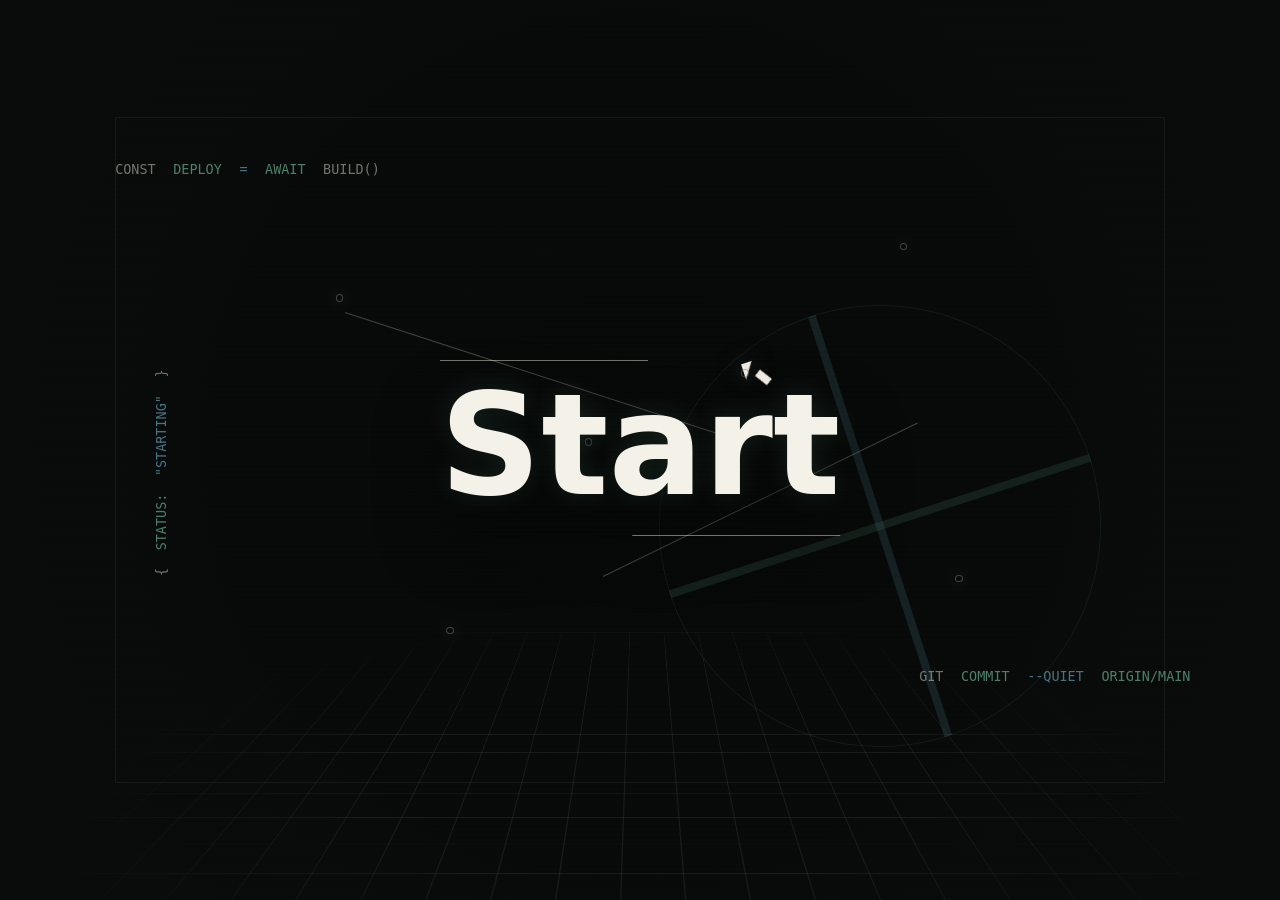
==== index.html @ 8f4aa336 "removed portfolio" ====
<!doctype html>
<html lang="en">
<head>
  <meta charset="utf-8">
  <meta name="viewport" content="width=device-width, initial-scale=1">
  <meta name="theme-color" content="#070908">
  <meta name="description" content="A minimal landing page.">
  <title>Start</title>
  <link rel="stylesheet" href="styles.css">
  <script src="script.js" defer></script>
</head>
<body>
  <div class="development-background" aria-hidden="true">
    <div class="code-lane code-lane--one">
      <span>const</span><span>deploy</span><span>=</span><span>await</span><span>build()</span>
    </div>
    <div class="code-lane code-lane--two">
      <span>git</span><span>commit</span><span>--quiet</span><span>origin/main</span>
    </div>
    <div class="code-lane code-lane--three">
      <span>{</span><span>status:</span><span>"starting"</span><span>}</span>
    </div>
    <div class="node-map">
      <i></i><i></i><i></i><i></i><i></i><i></i>
    </div>
  </div>

  <main class="landing" aria-label="Landing page">
    <a class="start-link" href="under-construction.html">Start</a>
  </main>

  <div class="inverse-cursor" aria-hidden="true"></div>
</body>
</html>
---- styles.css ----
:root {
  color-scheme: dark;
  --bg: #070908;
  --ink: #f4f1e8;
  --muted: rgba(244, 241, 232, 0.46);
  --line: rgba(244, 241, 232, 0.1);
  --line-bright: rgba(244, 241, 232, 0.24);
  --green: #97ffd0;
  --blue: #83ddff;
  --amber: #ffcf8b;
  --cursor-x: 120px;
  --cursor-y: -76px;
}

* {
  box-sizing: border-box;
}

html {
  min-height: 100%;
  background: var(--bg);
}

body {
  min-height: 100vh;
  margin: 0;
  overflow: hidden;
  color: var(--ink);
  background: var(--bg);
  font-family:
    Inter,
    ui-sans-serif,
    system-ui,
    -apple-system,
    BlinkMacSystemFont,
    "Segoe UI",
    sans-serif;
  letter-spacing: 0;
  text-rendering: optimizeLegibility;
  -webkit-font-smoothing: antialiased;
}

body::before,
body::after {
  position: fixed;
  inset: 0;
  content: "";
  pointer-events: none;
}

body::before {
  background:
    linear-gradient(var(--line) 1px, transparent 1px),
    linear-gradient(90deg, var(--line) 1px, transparent 1px);
  background-size: 52px 52px;
  mask-image: radial-gradient(circle at center, black 0 38%, transparent 72%);
  transform: perspective(900px) rotateX(58deg) translateY(18vh) scale(1.25);
  transform-origin: center bottom;
  opacity: 0.72;
}

body::after {
  background:
    radial-gradient(circle at 50% 50%, transparent 0 20%, rgba(7, 9, 8, 0.22) 48%, rgba(7, 9, 8, 0.88) 82%),
    repeating-linear-gradient(0deg, rgba(255, 255, 255, 0.025) 0 1px, transparent 1px 5px);
  mix-blend-mode: screen;
  opacity: 0.28;
}

a {
  color: inherit;
  text-decoration: none;
}

a:focus-visible {
  outline: 1px solid var(--ink);
  outline-offset: 0.32em;
}

.landing {
  position: relative;
  z-index: 2;
  display: grid;
  min-height: 100vh;
  padding: 2rem;
  place-items: center;
}

.start-link {
  position: relative;
  display: inline-block;
  padding: 0.1em 0.14em 0.16em;
  color: var(--ink);
  font-size: clamp(3.2rem, 11vw, 9.5rem);
  font-weight: 650;
  line-height: 0.9;
  text-shadow:
    0 0 24px rgba(151, 255, 208, 0.1),
    0 32px 72px rgba(0, 0, 0, 0.72);
  transition: color 180ms ease, filter 180ms ease, transform 180ms ease;
}

.start-link::before,
.start-link::after {
  position: absolute;
  right: 0.14em;
  left: 0.14em;
  height: 1px;
  background: currentColor;
  content: "";
  opacity: 0.46;
  transform: scaleX(0.52);
  transition: opacity 180ms ease, transform 180ms ease;
}

.start-link::before {
  top: -0.06em;
  transform-origin: left;
}

.start-link::after {
  bottom: -0.03em;
  transform-origin: right;
}

.start-link:hover {
  color: #ffffff;
  filter: drop-shadow(0 0 18px rgba(131, 221, 255, 0.16));
  transform: translateY(-2px);
}

.start-link:hover::before,
.start-link:hover::after {
  opacity: 0.9;
  transform: scaleX(1);
}

.development-background {
  position: fixed;
  inset: 0;
  overflow: hidden;
  pointer-events: none;
}

.development-background::before {
  position: absolute;
  inset: 13% 9%;
  border: 1px solid var(--line);
  content: "";
  opacity: 0.58;
}

.development-background::after {
  position: absolute;
  inset: auto 14% 17% auto;
  width: min(44vw, 440px);
  aspect-ratio: 1;
  border: 1px solid rgba(131, 221, 255, 0.18);
  border-radius: 50%;
  background:
    linear-gradient(90deg, transparent 49%, rgba(131, 221, 255, 0.26) 49% 51%, transparent 51%),
    linear-gradient(transparent 49%, rgba(151, 255, 208, 0.22) 49% 51%, transparent 51%);
  content: "";
  opacity: 0.42;
  transform: rotate(-18deg);
}

.code-lane {
  position: absolute;
  display: flex;
  gap: 1.1rem;
  align-items: center;
  color: var(--muted);
  font-family: ui-monospace, SFMono-Regular, Menlo, Consolas, monospace;
  font-size: clamp(0.62rem, 1.4vw, 0.84rem);
  text-transform: uppercase;
  white-space: nowrap;
}

.code-lane span:nth-child(2n) {
  color: rgba(151, 255, 208, 0.48);
}

.code-lane span:nth-child(3n) {
  color: rgba(131, 221, 255, 0.5);
}

.code-lane--one {
  top: 18%;
  left: 9%;
}

.code-lane--two {
  right: 7%;
  bottom: 24%;
}

.code-lane--three {
  top: 64%;
  left: 12%;
  transform: rotate(-90deg);
  transform-origin: left top;
}

.node-map {
  position: absolute;
  inset: 18% 14% 18% 14%;
}

.node-map::before,
.node-map::after {
  position: absolute;
  background: var(--line-bright);
  content: "";
  transform-origin: left center;
}

.node-map::before {
  top: 26%;
  left: 18%;
  width: 44%;
  height: 1px;
  transform: rotate(18deg);
}

.node-map::after {
  right: 16%;
  bottom: 28%;
  width: 38%;
  height: 1px;
  transform: rotate(-26deg);
}

.node-map i {
  position: absolute;
  width: 0.45rem;
  height: 0.45rem;
  border: 1px solid var(--line-bright);
  border-radius: 50%;
  background: var(--bg);
  box-shadow: 0 0 18px rgba(151, 255, 208, 0.18);
}

.node-map i:nth-child(1) {
  top: 23%;
  left: 17%;
}

.node-map i:nth-child(2) {
  top: 36%;
  left: 61%;
}

.node-map i:nth-child(3) {
  top: 14%;
  right: 21%;
}

.node-map i:nth-child(4) {
  right: 15%;
  bottom: 27%;
}

.node-map i:nth-child(5) {
  bottom: 18%;
  left: 29%;
}

.node-map i:nth-child(6) {
  top: 48%;
  left: 44%;
}

.inverse-cursor {
  position: fixed;
  z-index: 4;
  top: 50%;
  left: 50%;
  width: 30px;
  height: 30px;
  pointer-events: none;
  transform:
    translate3d(calc(-50% + var(--cursor-x)), calc(-50% + var(--cursor-y)), 0)
    rotate(-18deg);
  mix-blend-mode: difference;
  transition: transform 260ms cubic-bezier(0.22, 1, 0.36, 1);
  animation: idle-cursor 5s ease-in-out infinite;
}

.inverse-cursor::before {
  position: absolute;
  top: 0;
  left: 0;
  width: 0;
  height: 0;
  border-top: 16px solid var(--ink);
  border-right: 11px solid transparent;
  filter:
    drop-shadow(0 0 14px rgba(255, 255, 255, 0.28))
    drop-shadow(7px 13px 16px rgba(0, 0, 0, 0.52));
  content: "";
}

.inverse-cursor::after {
  position: absolute;
  top: 13px;
  left: 9px;
  width: 8px;
  height: 15px;
  background: var(--ink);
  content: "";
  transform: rotate(-34deg);
  transform-origin: top center;
}

@keyframes idle-cursor {
  0%,
  100% {
    margin: 0;
  }

  50% {
    margin: -10px 0 0 8px;
  }
}

@media (max-width: 700px) {
  body::before {
    background-size: 38px 38px;
    transform: perspective(720px) rotateX(58deg) translateY(16vh) scale(1.45);
  }

  .development-background::before {
    inset: 10% 6%;
  }

  .development-background::after {
    right: -16%;
    bottom: 9%;
    width: 78vw;
  }

  .code-lane--one {
    top: 14%;
    left: 7%;
  }

  .code-lane--two {
    right: auto;
    bottom: 17%;
    left: 7%;
  }

  .code-lane--three {
    display: none;
  }

  .inverse-cursor {
    width: 24px;
    height: 24px;
  }
}

@media (prefers-reduced-motion: reduce) {
  .inverse-cursor {
    animation: none;
    transition: none;
  }

  .start-link,
  .start-link::before,
  .start-link::after {
    transition: none;
  }
}
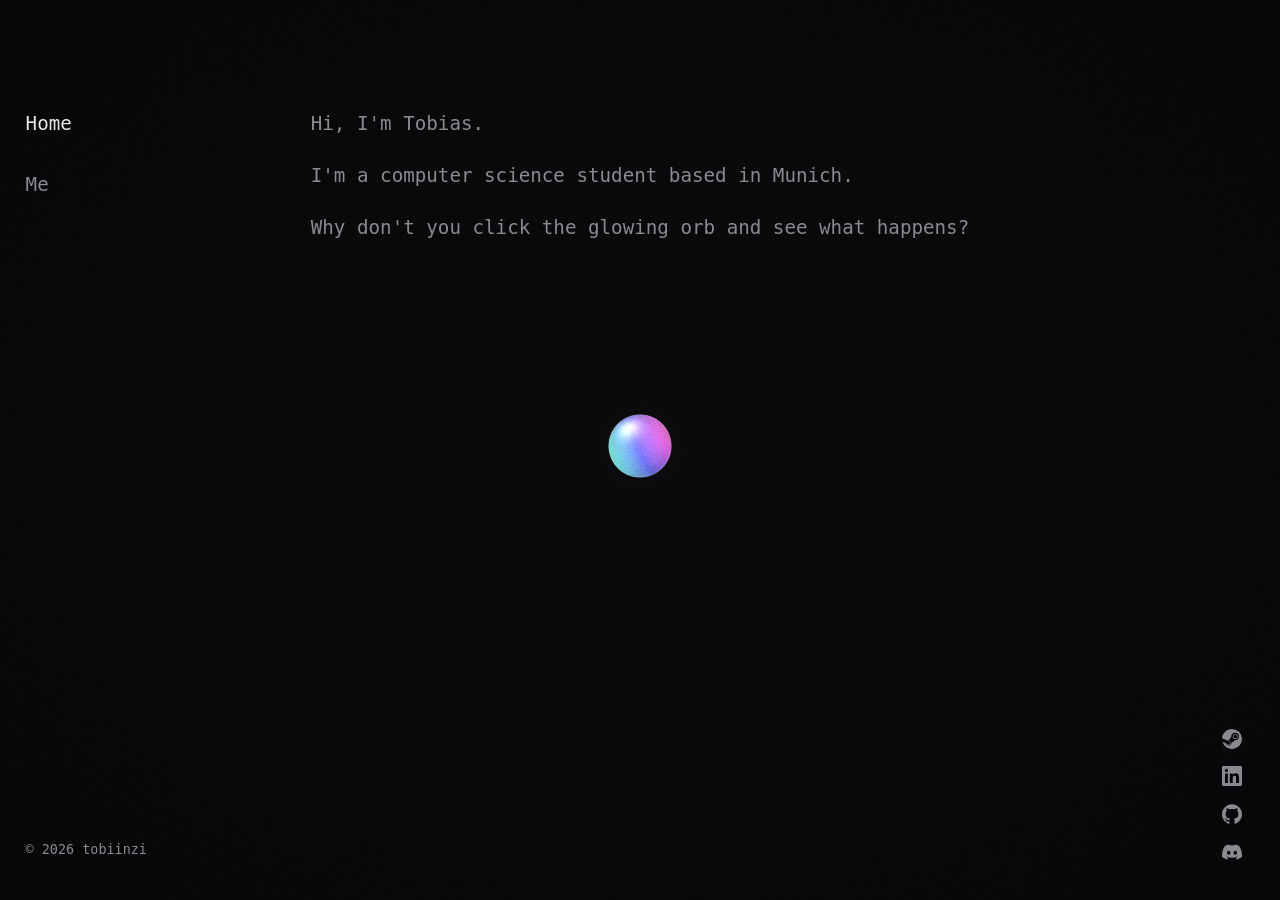
==== commit 374d95bd: "website expanded" ====
--- a/index.html
+++ b/index.html
@@ -1,34 +1,95 @@
-<!doctype html>
+<!DOCTYPE html>
 <html lang="en">
-<head>
-  <meta charset="utf-8">
-  <meta name="viewport" content="width=device-width, initial-scale=1">
-  <meta name="theme-color" content="#070908">
-  <meta name="description" content="A minimal landing page.">
-  <title>Start</title>
-  <link rel="stylesheet" href="styles.css">
-  <script src="script.js" defer></script>
-</head>
-<body>
-  <div class="development-background" aria-hidden="true">
-    <div class="code-lane code-lane--one">
-      <span>const</span><span>deploy</span><span>=</span><span>await</span><span>build()</span>
+  <head>
+    <meta charset="UTF-8" />
+    <meta name="viewport" content="width=device-width, initial-scale=1.0" />
+    <title>Tobias Inzinger</title>
+    <meta
+      name="description"
+      content="Personal site and portfolio of tobiinzi."
+    />
+    <meta name="color-scheme" content="dark" />
+    <meta name="author" content="tobiinzi" />
+    <meta name="theme-color" content="#0a0a0d" />
+
+    <!-- Favicons: SVG for modern browsers, .ico as the legacy fallback. -->
+    <link rel="icon" href="favicon.ico" sizes="32x32" />
+    <link rel="icon" href="icon.svg" type="image/svg+xml" />
+    <link rel="apple-touch-icon" href="apple-touch-icon.png" />
+    <link rel="manifest" href="manifest.webmanifest" />
+
+    <link
+      rel="preload"
+      href="assets/fonts/jetbrains-mono-latin-400.woff2"
+      as="font"
+      type="font/woff2"
+      crossorigin
+    />
+    <link rel="stylesheet" href="styles/main.css" />
+  </head>
+  <body>
+    <canvas id="bg" aria-hidden="true"></canvas>
+    <div class="layout">
+      <aside class="sidebar">
+        <div class="sections" role="tablist" aria-label="Sections">
+          <button type="button" class="section-link" role="tab" id="tab-1" aria-controls="panel-1" aria-selected="true" tabindex="0" data-section="1">Home</button>
+          <button type="button" class="section-link" role="tab" id="tab-2" aria-controls="panel-2" aria-selected="false" tabindex="-1" data-section="2">Me</button>
+        </div>
+        <p class="copyright">© 2026 tobiinzi</p>
+      </aside>
+
+      <main class="content">
+        <section class="panel is-active" role="tabpanel" id="panel-1" aria-labelledby="tab-1" data-section="1" tabindex="0">
+          <p>Hi, I'm <span class="accent">Tobias</span>.</p>
+          <p>
+            I'm a computer science student based in
+            <span class="accent">Munich</span>.
+          </p>
+          <p>Why don't you click the glowing orb and see what happens?</p>
+          <div class="field" role="group" aria-label="Accent color">
+            <button type="button" class="igniter" aria-label="Begin">
+              <canvas class="orb-gl" aria-hidden="true"></canvas>
+            </button>
+            <button type="button" class="type" style="--type-color: #009e59" aria-pressed="false" aria-label="Grass accent"><img src="assets/types/grass.png" alt="" width="44" height="44" /></button>
+            <button type="button" class="type" style="--type-color: #d8453b" aria-pressed="false" aria-label="Fire accent"><img src="assets/types/fire.png" alt="" width="44" height="44" /></button>
+            <button type="button" class="type" style="--type-color: #00ade8" aria-pressed="false" aria-label="Water accent"><img src="assets/types/water.png" alt="" width="44" height="44" /></button>
+            <button type="button" class="type" style="--type-color: #fedf00" aria-pressed="false" aria-label="Lightning accent"><img src="assets/types/lightning.png" alt="" width="44" height="44" /></button>
+            <button type="button" class="type" style="--type-color: #9a619b" aria-pressed="false" aria-label="Psychic accent"><img src="assets/types/psychic.png" alt="" width="44" height="44" /></button>
+            <button type="button" class="type" style="--type-color: #cf7a30" aria-pressed="false" aria-label="Fighting accent"><img src="assets/types/fighting.png" alt="" width="44" height="44" /></button>
+            <button type="button" class="type" style="--type-color: #007087" aria-pressed="false" aria-label="Darkness accent"><img src="assets/types/darkness.png" alt="" width="44" height="44" /></button>
+            <button type="button" class="type" style="--type-color: #c6cabb" aria-pressed="false" aria-label="Metal accent"><img src="assets/types/metal.png" alt="" width="44" height="44" /></button>
+            <button type="button" class="type" style="--type-color: #b1b34f" aria-pressed="false" aria-label="Dragon accent"><img src="assets/types/dragon.png" alt="" width="44" height="44" /></button>
+            <button type="button" class="type" style="--type-color: #df5f8b" aria-pressed="false" aria-label="Fairy accent"><img src="assets/types/fairy.png" alt="" width="44" height="44" /></button>
+            <button type="button" class="type" style="--type-color: #e8e9e8" aria-pressed="false" aria-label="Colorless accent"><img src="assets/types/colorless.png" alt="" width="44" height="44" /></button>
+          </div>
+        </section>
+        <section class="panel" role="tabpanel" id="panel-2" aria-labelledby="tab-2" data-section="2" tabindex="0" hidden>
+          <p>
+            Placeholder copy for the second section. Real text will replace this
+            later; for now it simply demonstrates how a paragraph flows and where
+            scrolling kicks in once a section has enough to say.
+          </p>
+        </section>
+      </main>
+
+      <div class="rail">
+        <nav class="socials" aria-label="Social links">
+          <a class="social" href="https://steamcommunity.com/id/tobiinzi" target="_blank" rel="noopener" aria-label="Steam">
+            <svg viewBox="0 0 24 24" width="20" height="20" fill="currentColor" aria-hidden="true"><path d="M11.979 0C5.678 0 .511 4.86.022 11.037l6.432 2.658a3.39 3.39 0 011.912-.59l2.861-4.142v-.06a4.524 4.524 0 119.048.05 4.526 4.526 0 01-4.524 4.525h-.105l-4.076 2.911c0 .052.004.105.004.159a3.395 3.395 0 01-6.721.669L.436 15.27A12 12 0 1011.979 0zM7.54 18.21l-1.473-.61a2.553 2.553 0 001.314 1.25 2.548 2.548 0 003.337-1.375 2.524 2.524 0 00.005-1.95 2.52 2.52 0 00-1.378-1.382 2.546 2.546 0 00-1.876-.03l1.523.63a1.881 1.881 0 11-1.445 3.467zm11.415-9.303a3.014 3.014 0 11-6.03.005 3.014 3.014 0 016.03-.005zm-5.273-.005a2.265 2.265 0 104.531.005 2.265 2.265 0 00-4.531-.005z"/></svg>
+          </a>
+          <a class="social" href="https://www.linkedin.com/in/tobiasinzinger" target="_blank" rel="noopener" aria-label="LinkedIn">
+            <svg viewBox="0 0 24 24" width="20" height="20" fill="currentColor" aria-hidden="true"><path d="M20.447 20.452h-3.554v-5.569c0-1.328-.027-3.037-1.852-3.037-1.853 0-2.136 1.445-2.136 2.939v5.667H9.351V9h3.414v1.561h.046c.477-.9 1.637-1.85 3.37-1.85 3.601 0 4.267 2.37 4.267 5.455v6.286zM5.337 7.433a2.062 2.062 0 110-4.124 2.062 2.062 0 010 4.124zM7.119 20.452H3.555V9h3.564v11.452zM22.225 0H1.771C.792 0 0 .774 0 1.729v20.542C0 23.227.792 24 1.771 24h20.451C23.2 24 24 23.227 24 22.271V1.729C24 .774 23.2 0 22.222 0z"/></svg>
+          </a>
+          <a class="social" href="https://github.com/TobiInzi" target="_blank" rel="noopener" aria-label="GitHub">
+            <svg viewBox="0 0 24 24" width="20" height="20" fill="currentColor" aria-hidden="true"><path d="M12 .297c-6.63 0-12 5.373-12 12 0 5.303 3.438 9.8 8.205 11.385.6.113.82-.258.82-.577 0-.285-.01-1.04-.015-2.04-3.338.724-4.042-1.61-4.042-1.61C4.422 18.07 3.633 17.7 3.633 17.7c-1.087-.744.084-.729.084-.729 1.205.084 1.838 1.236 1.838 1.236 1.07 1.835 2.809 1.305 3.495.998.108-.776.417-1.305.76-1.605-2.665-.305-5.467-1.334-5.467-5.931 0-1.311.469-2.381 1.236-3.221-.124-.303-.535-1.524.117-3.176 0 0 1.008-.322 3.301 1.23.957-.266 1.983-.399 3.003-.404 1.02.005 2.047.138 3.006.404 2.291-1.552 3.297-1.23 3.297-1.23.653 1.653.242 2.874.118 3.176.77.84 1.235 1.911 1.235 3.221 0 4.609-2.807 5.624-5.479 5.921.43.372.823 1.102.823 2.222 0 1.606-.014 2.898-.014 3.293 0 .322.216.694.825.576C20.565 22.092 24 17.592 24 12.297c0-6.627-5.373-12-12-12"/></svg>
+          </a>
+          <a class="social" href="https://discord.com/users/307223294799773716" target="_blank" rel="noopener" aria-label="Discord">
+            <svg viewBox="0 0 24 24" width="20" height="20" fill="currentColor" aria-hidden="true"><path d="M20.317 4.3698a19.7913 19.7913 0 00-4.8851-1.5152.0741.0741 0 00-.0785.0371c-.211.3753-.4447.8648-.6083 1.2495-1.8447-.2762-3.68-.2762-5.4868 0-.1636-.3933-.4058-.8742-.6177-1.2495a.077.077 0 00-.0785-.037 19.7363 19.7363 0 00-4.8852 1.515.0699.0699 0 00-.0321.0277C.5334 9.0458-.319 13.5799.0992 18.0578a.0824.0824 0 00.0312.0561c2.0528 1.5076 4.0413 2.4228 5.9929 3.0294a.0777.0777 0 00.0842-.0276c.4616-.6304.8731-1.2952 1.226-1.9942a.076.076 0 00-.0416-.1057c-.6528-.2476-1.2743-.5495-1.8722-.8923a.077.077 0 01-.0076-.1277c.1258-.0943.2517-.1923.3718-.2914a.0743.0743 0 01.0776-.0105c3.9278 1.7933 8.18 1.7933 12.0614 0a.0739.0739 0 01.0785.0095c.1202.099.246.1981.3728.2924a.077.077 0 01-.0066.1276 12.2986 12.2986 0 01-1.873.8914.0766.0766 0 00-.0407.1067c.3604.698.7719 1.3628 1.225 1.9932a.076.076 0 00.0842.0286c1.961-.6067 3.9495-1.5219 6.0023-3.0294a.077.077 0 00.0313-.0552c.5004-5.177-.8382-9.6739-3.5485-13.6604a.061.061 0 00-.0312-.0286zM8.02 15.3312c-1.1825 0-2.1569-1.0857-2.1569-2.419 0-1.3332.9555-2.4189 2.157-2.4189 1.2108 0 2.1757 1.0952 2.1568 2.419 0 1.3332-.9555 2.4189-2.1569 2.4189zm7.9748 0c-1.1825 0-2.1569-1.0857-2.1569-2.419 0-1.3332.9554-2.4189 2.1569-2.4189 1.2108 0 2.1757 1.0952 2.1568 2.419 0 1.3332-.946 2.4189-2.1568 2.4189Z"/></svg>
+          </a>
+        </nav>
+      </div>
     </div>
-    <div class="code-lane code-lane--two">
-      <span>git</span><span>commit</span><span>--quiet</span><span>origin/main</span>
-    </div>
-    <div class="code-lane code-lane--three">
-      <span>{</span><span>status:</span><span>"starting"</span><span>}</span>
-    </div>
-    <div class="node-map">
-      <i></i><i></i><i></i><i></i><i></i><i></i>
-    </div>
-  </div>
 
-  <main class="landing" aria-label="Landing page">
-    <a class="start-link" href="under-construction.html">Start</a>
-  </main>
-
-  <div class="inverse-cursor" aria-hidden="true"></div>
-</body>
+    <script src="scripts/main.js" type="module"></script>
+  </body>
 </html>
--- a/styles/main.css
+++ b/styles/main.css
@@ -0,0 +1,455 @@
+/* tobiinzi.com — minimal dark portfolio */
+
+@font-face {
+  font-family: "JetBrains Mono";
+  font-style: normal;
+  font-weight: 400;
+  font-display: swap;
+  src: url("../assets/fonts/jetbrains-mono-latin-400.woff2") format("woff2");
+}
+
+:root {
+  --bg: #0a0a0d;
+  --fg: #e7e7e7;
+  --muted: #8a8a8f;
+  /* Accent system: main.js sets both to the selected type color on pick and
+     clears them (back to these defaults) on release.
+       --accent       tints the selection highlight — bright --fg when neutral.
+       --accent-text  tints accent text (copyright, socials) — defaults to
+                      --muted so neutral text stays subdued.
+     Both are referenced directly, so every change is a pure value swap that the
+     CSS color transition animates smoothly — including the first none->color
+     pick (toggling a class would switch the value SOURCE and snap instead). */
+  --accent: var(--fg);
+  --accent-text: var(--muted);
+}
+
+*,
+*::before,
+*::after {
+  box-sizing: border-box;
+}
+
+/* Freeze all animations while the tab is hidden/minimized. */
+body.frozen *,
+body.frozen *::before,
+body.frozen *::after {
+  animation-play-state: paused !important;
+  transition: none !important;
+}
+
+html,
+body {
+  margin: 0;
+  padding: 0;
+}
+
+body {
+  position: relative;
+  min-height: 100vh;
+  min-height: 100dvh;
+  background-color: var(--bg);
+  color: var(--fg);
+  font-family: "JetBrains Mono", ui-monospace, "SF Mono", Menlo, Consolas,
+    monospace;
+  font-size: clamp(1rem, 0.85rem + 0.7vw, 1.2rem);
+  line-height: 1.7;
+  -webkit-font-smoothing: antialiased;
+  text-rendering: optimizeLegibility;
+}
+
+/* Page-wide background nebula. A single fixed WebGL canvas sits behind every-
+   thing; scripts/main.js renders a slow, domain-warped noise field onto it and
+   tints it to the selected type color. The body's --bg shows through if WebGL
+   is unavailable. */
+#bg {
+  position: fixed;
+  inset: 0;
+  z-index: -1;
+  display: block;
+  width: 100%;
+  height: 100%;
+  pointer-events: none;
+}
+
+::selection {
+  background: var(--accent);
+  color: var(--bg);
+}
+
+/* Three-part layout: left pillar | scrollable main | right icon pillar */
+.layout {
+  height: 100vh;
+  height: 100dvh;
+  max-width: 90rem;
+  margin-inline: auto;
+  display: grid;
+  grid-template-columns: 20% 60% 20%;
+  overflow: hidden;
+}
+
+/* Left pillar */
+.sidebar {
+  display: flex;
+  flex-direction: column;
+  gap: 2rem;
+  padding: 12vh clamp(1rem, 2vw, 1.75rem) clamp(1.5rem, 3vw, 2.5rem);
+  animation: rise 0.7s ease both;
+}
+
+.sections {
+  display: flex;
+  flex-direction: column;
+  align-items: flex-start;
+  gap: 1.75rem;
+  margin-bottom: auto;
+}
+
+.section-link {
+  -webkit-appearance: none;
+  appearance: none;
+  border: none;
+  background: none;
+  padding: 0;
+  font: inherit;
+  text-align: left;
+  width: fit-content;
+  color: var(--muted);
+  cursor: pointer;
+  transition: color 0.2s ease;
+}
+
+.section-link:hover,
+.section-link:focus-visible {
+  color: var(--fg);
+  outline: none;
+}
+
+.section-link[aria-selected="true"] {
+  color: var(--fg);
+}
+
+.copyright {
+  margin: 0;
+  font-size: 0.7em;
+  color: var(--accent-text);
+  transition: color 0.35s ease;
+}
+
+/* Main content (scrolls when it overflows) */
+.content {
+  display: flex;
+  flex-direction: column;
+  overflow-y: auto;
+  padding: 12vh clamp(1.5rem, 4vw, 3.5rem);
+  scrollbar-width: none; /* Firefox */
+  -ms-overflow-style: none; /* old Edge */
+}
+
+.content::-webkit-scrollbar {
+  display: none; /* Chrome/Safari */
+}
+
+/* The active panel fills the content column so the field can claim the lower
+   part; the paragraph sits at the top and the field grows beneath it. */
+.panel {
+  flex: 1 1 auto;
+  display: flex;
+  flex-direction: column;
+  max-width: 100%;
+  margin-inline: auto;
+}
+
+/* The visible panel rises in — re-triggers each time a section is shown. */
+.panel.is-active {
+  animation: rise 0.5s ease both;
+}
+
+.panel[hidden] {
+  display: none;
+}
+
+.panel p {
+  margin: 0;
+  color: var(--muted);
+}
+
+/* Paragraph break between stacked lines of copy (not before the field). */
+.panel p + p {
+  margin-top: 1em;
+}
+
+/* Highlighted words in the body copy: the basic muted text color when neutral
+   (so they blend in until a color is picked), then tinting to the active type
+   color — a pure --accent-text value swap that transitions smoothly. */
+.accent {
+  color: var(--accent-text);
+  transition: color 0.35s ease;
+}
+
+/* Right pillar: social links bottom-right */
+.rail {
+  display: flex;
+  flex-direction: column;
+  justify-content: flex-end;
+  align-items: flex-end;
+  padding: clamp(1.5rem, 3vw, 2.5rem);
+  overflow: visible;
+}
+
+/* Floating field: it spans the lower content area, but JS keeps the drifting
+   icons confined to the bottom band. The selected icon rises to the centre of
+   the page (above the band), so the field must NOT clip its overflow. */
+.field {
+  position: relative;
+  flex: 1 1 auto;
+  min-height: 14rem;
+  margin-top: clamp(1.5rem, 4vh, 2.5rem);
+  overflow: visible;
+  isolation: isolate; /* own stacking context: trail behind icons, above nebula */
+  -webkit-user-select: none;
+  user-select: none;
+  pointer-events: none; /* enabled once the icons are revealed */
+}
+
+/* Fading dots dropped behind a travelling orb (positioned by JS). */
+.trail {
+  position: absolute;
+  top: 0;
+  left: 0;
+  width: 0.5rem;
+  height: 0.5rem;
+  border-radius: 50%;
+  pointer-events: none;
+  opacity: 0;
+  z-index: 0;
+  will-change: transform, opacity;
+}
+
+/* One-time "ignite" orb at the middle: a swirling rainbow energy vortex drawn on
+   a WebGL canvas (initOrb in main.js). Clicking it bursts the icons out.
+   Positioned by JS (left/top); the translate keeps it centred on that point. */
+.igniter {
+  position: absolute;
+  top: 0;
+  left: 0;
+  width: 3.5rem;
+  height: 3.5rem;
+  padding: 0;
+  border: none;
+  border-radius: 50%;
+  cursor: pointer;
+  pointer-events: auto;
+  opacity: 0;
+  z-index: 3;
+  background: none; /* the orb is rendered by the <canvas> child */
+  transform: translate(-50%, -50%) scale(1);
+  transition: opacity 0.6s ease, transform 0.25s ease;
+}
+
+.igniter.is-shown {
+  opacity: 1;
+}
+
+/* The vortex canvas — larger than the button so its glow + wisps have room; the
+   button stays the (smaller, centred) click target. */
+.orb-gl {
+  position: absolute;
+  top: 50%;
+  left: 50%;
+  width: 8.5rem;
+  height: 8.5rem;
+  transform: translate(-50%, -50%);
+  pointer-events: none;
+  z-index: 0;
+}
+
+/* Fallback if WebGL is unavailable (initOrb couldn't start): a soft static
+   rainbow disc so the button is still visible and clearly clickable. */
+.igniter.no-gl {
+  background: radial-gradient(
+    circle at center,
+    #fff 8%,
+    #00ade8 34%,
+    #9a619b 58%,
+    transparent 72%
+  );
+}
+
+.igniter:hover,
+.igniter:focus-visible {
+  outline: none;
+  /* the orb's hover grow is shader-driven (u_hover) so only the orb scales, not
+     the halo/canvas — no CSS transform here */
+}
+
+.igniter.is-firing {
+  pointer-events: none;
+  animation: igniter-fire 0.45s ease-out forwards;
+}
+
+@keyframes igniter-fire {
+  from {
+    transform: translate(-50%, -50%) scale(1.14);
+    opacity: 1;
+  }
+  to {
+    transform: translate(-50%, -50%) scale(2.8);
+    opacity: 0;
+  }
+}
+
+.field.ready {
+  pointer-events: auto;
+}
+
+.socials {
+  display: flex;
+  flex-direction: column;
+  align-items: flex-end;
+  gap: 1.1rem;
+  color: var(--accent-text);
+  transition: color 0.35s ease;
+}
+
+.social {
+  display: flex;
+  color: inherit;
+  transition: transform 0.2s ease;
+}
+
+.social:hover {
+  transform: scale(1.15);
+}
+
+.social:focus-visible {
+  outline: none;
+  transform: scale(1.15);
+}
+
+.type {
+  --size: clamp(1.4rem, 2.8vw, 1.9rem);
+  position: absolute;
+  top: 0;
+  left: 0;
+  width: var(--size);
+  height: var(--size);
+  padding: 0;
+  border: none;
+  border-radius: 50%;
+  background: none;
+  cursor: pointer;
+  display: grid;
+  place-items: center;
+  opacity: 0;
+  z-index: 1;
+  /* JS rewrites `transform` every frame, so it must NOT be transitioned. The
+     reveal (opacity), the orb morph (background), and the focus ring do. */
+  transition: opacity 0.6s ease, background-color 0.16s ease, box-shadow 0.2s ease;
+}
+
+.field.ready .type {
+  opacity: 1;
+}
+
+.type.is-active {
+  z-index: 2;
+}
+
+/* Travelling state: the icon becomes a small glowing single-colour orb. */
+.type.is-orb {
+  background: var(--type-color);
+  box-shadow: 0 0 0.7rem 0.12rem var(--type-color);
+}
+
+.type.is-orb img {
+  opacity: 0;
+}
+
+.type img {
+  width: 100%;
+  height: 100%;
+  display: block;
+  pointer-events: none;
+  transition: opacity 0.16s ease;
+}
+
+.type:focus-visible {
+  outline: none;
+  box-shadow: 0 0 0 2px var(--bg), 0 0 0 4px var(--type-color);
+}
+
+@keyframes rise {
+  from {
+    opacity: 0;
+    transform: translateY(12px);
+  }
+  to {
+    opacity: 1;
+    transform: translateY(0);
+  }
+}
+
+
+/* Mobile: collapse the three columns into a single stack — the section tabs
+   across the top, the scrollable content, then the social links beneath it. */
+@media (max-width: 48rem) {
+  .layout {
+    display: flex;
+    flex-direction: column;
+  }
+
+  .sidebar {
+    flex-direction: row;
+    flex-wrap: wrap;
+    align-items: baseline;
+    justify-content: space-between;
+    gap: 0.75rem 1rem;
+    padding: 1rem clamp(1rem, 4vw, 1.5rem);
+  }
+
+  .sections {
+    flex-direction: row;
+    flex-wrap: wrap;
+    gap: 0.75rem 1.25rem;
+    margin-bottom: 0;
+  }
+
+  .copyright {
+    display: none;
+  }
+
+  .content {
+    flex: 1;
+    min-height: 0;
+    padding: 1.5rem clamp(1rem, 4vw, 1.5rem);
+  }
+
+  .rail {
+    align-items: center;
+    justify-content: center;
+    padding: 1rem clamp(1rem, 4vw, 1.5rem);
+  }
+
+  .socials {
+    flex-direction: row;
+    gap: 1.5rem;
+  }
+}
+
+@media (prefers-reduced-motion: reduce) {
+  .sidebar,
+  .panel.is-active,
+  .igniter,
+  .igniter.is-firing {
+    animation: none;
+  }
+  .copyright,
+  .socials,
+  .social,
+  .section-link,
+  .accent,
+  .type {
+    transition: none;
+  }
+}
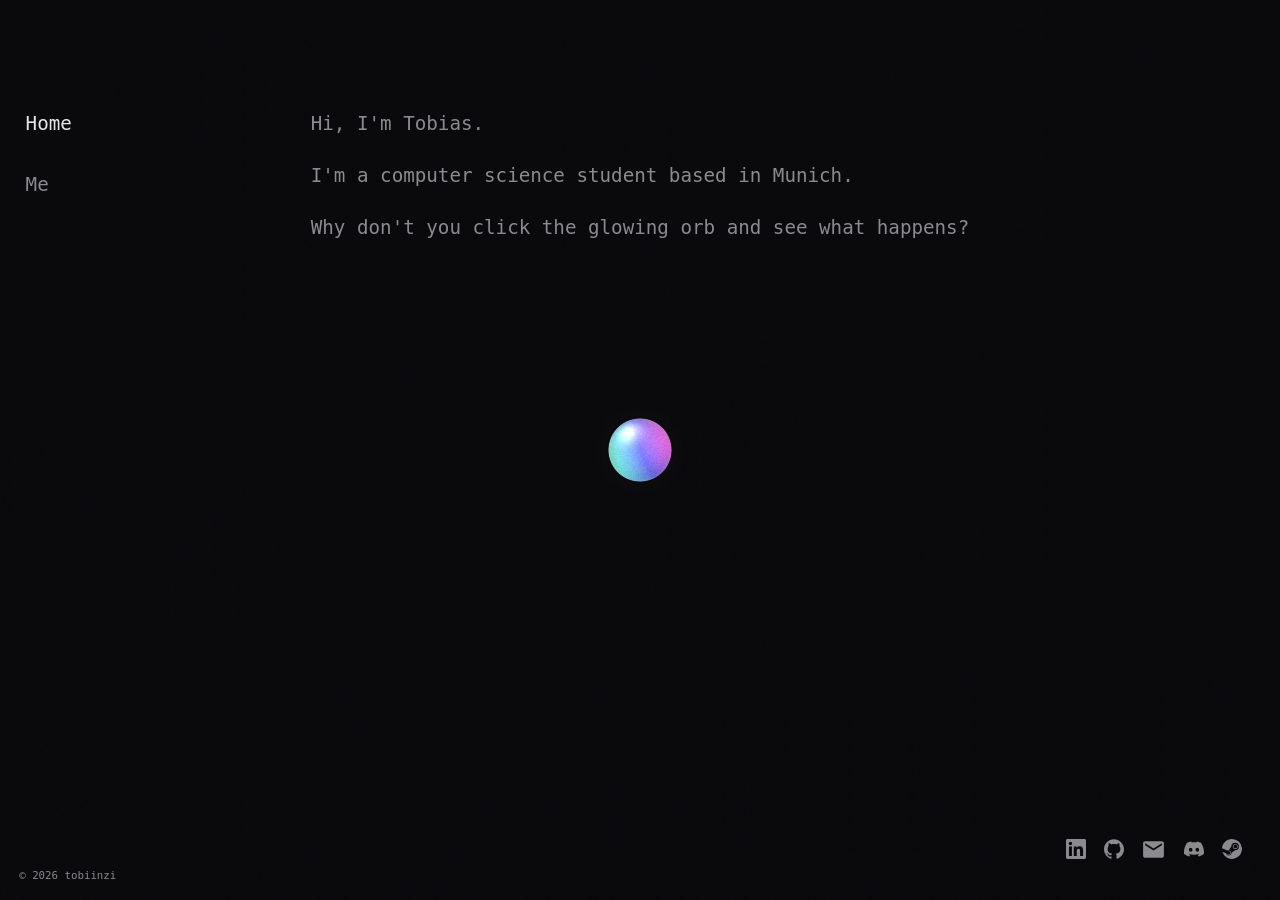
==== commit fdcc4ceb: "website improved" ====
--- a/index.html
+++ b/index.html
@@ -35,10 +35,10 @@
           <button type="button" class="section-link" role="tab" id="tab-1" aria-controls="panel-1" aria-selected="true" tabindex="0" data-section="1">Home</button>
           <button type="button" class="section-link" role="tab" id="tab-2" aria-controls="panel-2" aria-selected="false" tabindex="-1" data-section="2">Me</button>
         </div>
-        <p class="copyright">© 2026 tobiinzi</p>
       </aside>
 
       <main class="content">
+        <div class="content-inner">
         <section class="panel is-active" role="tabpanel" id="panel-1" aria-labelledby="tab-1" data-section="1" tabindex="0">
           <p>Hi, I'm <span class="accent">Tobias</span>.</p>
           <p>
@@ -63,33 +63,83 @@
             <button type="button" class="type" style="--type-color: #e8e9e8" aria-pressed="false" aria-label="Colorless accent"><img src="assets/types/colorless.png" alt="" width="44" height="44" /></button>
           </div>
         </section>
-        <section class="panel" role="tabpanel" id="panel-2" aria-labelledby="tab-2" data-section="2" tabindex="0" hidden>
-          <p>
-            Placeholder copy for the second section. Real text will replace this
-            later; for now it simply demonstrates how a paragraph flows and where
-            scrolling kicks in once a section has enough to say.
-          </p>
+        <section class="panel me-panel" role="tabpanel" id="panel-2" aria-labelledby="tab-2" data-section="2" tabindex="0" hidden>
+          <div class="journey" aria-label="Personal history">
+            <div class="journey-stage">
+              <div class="journey-inner">
+                <div class="journey-rail" aria-hidden="true">
+                  <span class="journey-rail-fill"></span>
+                  <span class="journey-rail-dot"></span>
+                </div>
+
+                <!-- Scenes: placeholder copy. journey.js auto-numbers them and
+                     cross-dissolves between them on scroll. Add / remove freely. -->
+                <article class="scene" data-anim="rise">
+                  <span class="scene-num" aria-hidden="true">01</span>
+                  <p class="scene-date">2019</p>
+                  <h2 class="scene-title">Where it started</h2>
+                  <p class="scene-text">Placeholder copy for the first chapter — a sentence or two of context that you'll swap out for the real story.</p>
+                </article>
+                <article class="scene" data-anim="left">
+                  <span class="scene-num" aria-hidden="true">02</span>
+                  <p class="scene-date">2020</p>
+                  <h2 class="scene-title">Finding the craft</h2>
+                  <p class="scene-text">Another placeholder moment. Keep each one short — a single, deliberate paragraph reads best at this scale.</p>
+                </article>
+                <article class="scene" data-anim="zoom">
+                  <span class="scene-num" aria-hidden="true">03</span>
+                  <p class="scene-date">2021</p>
+                  <h2 class="scene-title">First real projects</h2>
+                  <p class="scene-text">A line about building something that mattered. Replace with whatever this point in the story should say.</p>
+                </article>
+                <article class="scene" data-anim="right">
+                  <span class="scene-num" aria-hidden="true">04</span>
+                  <p class="scene-date">2022</p>
+                  <h2 class="scene-title">Going deeper</h2>
+                  <p class="scene-text">Placeholder paragraph number four, here to show how one scene dissolves into the next as you scroll.</p>
+                </article>
+                <article class="scene" data-anim="rotate">
+                  <span class="scene-num" aria-hidden="true">05</span>
+                  <p class="scene-date">2023</p>
+                  <h2 class="scene-title">Hitting a stride</h2>
+                  <p class="scene-text">Some words for the fifth beat of the timeline. The ghost numeral behind keeps you oriented.</p>
+                </article>
+                <article class="scene" data-anim="flip">
+                  <span class="scene-num" aria-hidden="true">06</span>
+                  <p class="scene-date">Now</p>
+                  <h2 class="scene-title">What's next</h2>
+                  <p class="scene-text">A closing placeholder looking forward. Swap all of this for the real chapters whenever you're ready.</p>
+                </article>
+              </div>
+            </div>
+          </div>
         </section>
+        </div>
       </main>
 
       <div class="rail">
         <nav class="socials" aria-label="Social links">
-          <a class="social" href="https://steamcommunity.com/id/tobiinzi" target="_blank" rel="noopener" aria-label="Steam">
-            <svg viewBox="0 0 24 24" width="20" height="20" fill="currentColor" aria-hidden="true"><path d="M11.979 0C5.678 0 .511 4.86.022 11.037l6.432 2.658a3.39 3.39 0 011.912-.59l2.861-4.142v-.06a4.524 4.524 0 119.048.05 4.526 4.526 0 01-4.524 4.525h-.105l-4.076 2.911c0 .052.004.105.004.159a3.395 3.395 0 01-6.721.669L.436 15.27A12 12 0 1011.979 0zM7.54 18.21l-1.473-.61a2.553 2.553 0 001.314 1.25 2.548 2.548 0 003.337-1.375 2.524 2.524 0 00.005-1.95 2.52 2.52 0 00-1.378-1.382 2.546 2.546 0 00-1.876-.03l1.523.63a1.881 1.881 0 11-1.445 3.467zm11.415-9.303a3.014 3.014 0 11-6.03.005 3.014 3.014 0 016.03-.005zm-5.273-.005a2.265 2.265 0 104.531.005 2.265 2.265 0 00-4.531-.005z"/></svg>
-          </a>
           <a class="social" href="https://www.linkedin.com/in/tobiasinzinger" target="_blank" rel="noopener" aria-label="LinkedIn">
             <svg viewBox="0 0 24 24" width="20" height="20" fill="currentColor" aria-hidden="true"><path d="M20.447 20.452h-3.554v-5.569c0-1.328-.027-3.037-1.852-3.037-1.853 0-2.136 1.445-2.136 2.939v5.667H9.351V9h3.414v1.561h.046c.477-.9 1.637-1.85 3.37-1.85 3.601 0 4.267 2.37 4.267 5.455v6.286zM5.337 7.433a2.062 2.062 0 110-4.124 2.062 2.062 0 010 4.124zM7.119 20.452H3.555V9h3.564v11.452zM22.225 0H1.771C.792 0 0 .774 0 1.729v20.542C0 23.227.792 24 1.771 24h20.451C23.2 24 24 23.227 24 22.271V1.729C24 .774 23.2 0 22.222 0z"/></svg>
           </a>
           <a class="social" href="https://github.com/TobiInzi" target="_blank" rel="noopener" aria-label="GitHub">
             <svg viewBox="0 0 24 24" width="20" height="20" fill="currentColor" aria-hidden="true"><path d="M12 .297c-6.63 0-12 5.373-12 12 0 5.303 3.438 9.8 8.205 11.385.6.113.82-.258.82-.577 0-.285-.01-1.04-.015-2.04-3.338.724-4.042-1.61-4.042-1.61C4.422 18.07 3.633 17.7 3.633 17.7c-1.087-.744.084-.729.084-.729 1.205.084 1.838 1.236 1.838 1.236 1.07 1.835 2.809 1.305 3.495.998.108-.776.417-1.305.76-1.605-2.665-.305-5.467-1.334-5.467-5.931 0-1.311.469-2.381 1.236-3.221-.124-.303-.535-1.524.117-3.176 0 0 1.008-.322 3.301 1.23.957-.266 1.983-.399 3.003-.404 1.02.005 2.047.138 3.006.404 2.291-1.552 3.297-1.23 3.297-1.23.653 1.653.242 2.874.118 3.176.77.84 1.235 1.911 1.235 3.221 0 4.609-2.807 5.624-5.479 5.921.43.372.823 1.102.823 2.222 0 1.606-.014 2.898-.014 3.293 0 .322.216.694.825.576C20.565 22.092 24 17.592 24 12.297c0-6.627-5.373-12-12-12"/></svg>
           </a>
+          <a class="social" href="mailto:contact@tobiinzi.com" aria-label="Email">
+            <svg viewBox="0 0 24 24" width="25" height="25" fill="currentColor" aria-hidden="true"><path d="M20 4H4c-1.1 0-1.99.9-1.99 2L2 18c0 1.1.9 2 2 2h16c1.1 0 2-.9 2-2V6c0-1.1-.9-2-2-2zm0 4l-8 5-8-5V6l8 5 8-5v2z"/></svg>
+          </a>
           <a class="social" href="https://discord.com/users/307223294799773716" target="_blank" rel="noopener" aria-label="Discord">
             <svg viewBox="0 0 24 24" width="20" height="20" fill="currentColor" aria-hidden="true"><path d="M20.317 4.3698a19.7913 19.7913 0 00-4.8851-1.5152.0741.0741 0 00-.0785.0371c-.211.3753-.4447.8648-.6083 1.2495-1.8447-.2762-3.68-.2762-5.4868 0-.1636-.3933-.4058-.8742-.6177-1.2495a.077.077 0 00-.0785-.037 19.7363 19.7363 0 00-4.8852 1.515.0699.0699 0 00-.0321.0277C.5334 9.0458-.319 13.5799.0992 18.0578a.0824.0824 0 00.0312.0561c2.0528 1.5076 4.0413 2.4228 5.9929 3.0294a.0777.0777 0 00.0842-.0276c.4616-.6304.8731-1.2952 1.226-1.9942a.076.076 0 00-.0416-.1057c-.6528-.2476-1.2743-.5495-1.8722-.8923a.077.077 0 01-.0076-.1277c.1258-.0943.2517-.1923.3718-.2914a.0743.0743 0 01.0776-.0105c3.9278 1.7933 8.18 1.7933 12.0614 0a.0739.0739 0 01.0785.0095c.1202.099.246.1981.3728.2924a.077.077 0 01-.0066.1276 12.2986 12.2986 0 01-1.873.8914.0766.0766 0 00-.0407.1067c.3604.698.7719 1.3628 1.225 1.9932a.076.076 0 00.0842.0286c1.961-.6067 3.9495-1.5219 6.0023-3.0294a.077.077 0 00.0313-.0552c.5004-5.177-.8382-9.6739-3.5485-13.6604a.061.061 0 00-.0312-.0286zM8.02 15.3312c-1.1825 0-2.1569-1.0857-2.1569-2.419 0-1.3332.9555-2.4189 2.157-2.4189 1.2108 0 2.1757 1.0952 2.1568 2.419 0 1.3332-.9555 2.4189-2.1569 2.4189zm7.9748 0c-1.1825 0-2.1569-1.0857-2.1569-2.419 0-1.3332.9554-2.4189 2.1569-2.4189 1.2108 0 2.1757 1.0952 2.1568 2.419 0 1.3332-.946 2.4189-2.1568 2.4189Z"/></svg>
+          </a>
+          <a class="social" href="https://steamcommunity.com/id/tobiinzi" target="_blank" rel="noopener" aria-label="Steam">
+            <svg viewBox="0 0 24 24" width="20" height="20" fill="currentColor" aria-hidden="true"><path d="M11.979 0C5.678 0 .511 4.86.022 11.037l6.432 2.658a3.39 3.39 0 011.912-.59l2.861-4.142v-.06a4.524 4.524 0 119.048.05 4.526 4.526 0 01-4.524 4.525h-.105l-4.076 2.911c0 .052.004.105.004.159a3.395 3.395 0 01-6.721.669L.436 15.27A12 12 0 1011.979 0zM7.54 18.21l-1.473-.61a2.553 2.553 0 001.314 1.25 2.548 2.548 0 003.337-1.375 2.524 2.524 0 00.005-1.95 2.52 2.52 0 00-1.378-1.382 2.546 2.546 0 00-1.876-.03l1.523.63a1.881 1.881 0 11-1.445 3.467zm11.415-9.303a3.014 3.014 0 11-6.03.005 3.014 3.014 0 016.03-.005zm-5.273-.005a2.265 2.265 0 104.531.005 2.265 2.265 0 00-4.531-.005z"/></svg>
           </a>
         </nav>
       </div>
     </div>
 
+    <p class="copyright">© 2026 tobiinzi</p>
+
     <script src="scripts/main.js" type="module"></script>
   </body>
 </html>
--- a/styles/main.css
+++ b/styles/main.css
@@ -72,6 +72,33 @@
   pointer-events: none;
 }
 
+/* Minimal cursor follower (scripts/cursor.js): a thin ring on top of everything,
+   pointer-events off so it never blocks the orbs or links. JS drives its transform
+   (position + scale); CSS only handles the colour and the fade in/out. */
+.cursor-ring {
+  position: fixed;
+  top: 0;
+  left: 0;
+  z-index: 100;
+  width: 38px;
+  height: 38px;
+  border: 1.5px solid var(--accent);
+  border-radius: 50%;
+  pointer-events: none;
+  opacity: 0;
+  transition: opacity 0.5s ease, border-color 0.3s ease;
+  will-change: transform;
+}
+.cursor-ring.is-visible {
+  opacity: 0.55;
+}
+/* On click the ring "implodes" (the canvas effect takes over): hide it instantly,
+   then removing the class lets .is-visible fade it back in over the transition. */
+.cursor-ring.is-imploding {
+  opacity: 0;
+  transition: none;
+}
+
 ::selection {
   background: var(--accent);
   color: var(--bg);
@@ -129,17 +156,22 @@
   color: var(--fg);
 }
 
+/* Pinned to the true lower-left corner of the viewport (not the centred layout),
+   so it hugs the screen edge regardless of the layout's side margins. */
 .copyright {
+  position: fixed;
+  left: clamp(0.7rem, 1.6vw, 1.2rem);
+  bottom: clamp(0.6rem, 1.6vh, 1rem);
   margin: 0;
-  font-size: 0.7em;
+  font-size: 0.56em;
   color: var(--accent-text);
   transition: color 0.35s ease;
-}
-
-/* Main content (scrolls when it overflows) */
+  z-index: 5;
+}
+
+/* Main content (scrolls when it overflows). This is the element Lenis drives for
+   smooth scrolling (see main.js); the inner wrapper holds the actual content. */
 .content {
-  display: flex;
-  flex-direction: column;
   overflow-y: auto;
   padding: 12vh clamp(1.5rem, 4vw, 3.5rem);
   scrollbar-width: none; /* Firefox */
@@ -150,6 +182,14 @@
   display: none; /* Chrome/Safari */
 }
 
+/* The flex column that lets the active panel fill the viewport (so the Home
+   field sits at the bottom). Lenis measures its height as the scroll length. */
+.content-inner {
+  display: flex;
+  flex-direction: column;
+  min-height: 100%;
+}
+
 /* The active panel fills the content column so the field can claim the lower
    part; the paragraph sits at the top and the field grows beneath it. */
 .panel {
@@ -177,6 +217,130 @@
 /* Paragraph break between stacked lines of copy (not before the field). */
 .panel p + p {
   margin-top: 1em;
+}
+
+/* Me section: a pinned "Index" scroller. `.journey` is the tall scroll track,
+   `.journey-stage` is the sticky viewport; journey.js cross-dissolves one
+   `.scene` (eyebrow date / title / paragraph + a ghosted index numeral) into the
+   next as you scroll, with a slim progress spine down the side. Smoothed by Lenis
+   (main.js). The taller `.journey` is, the slower the scroll. */
+.me-panel {
+  width: 100%;
+}
+
+.journey {
+  position: relative;
+  height: 1600vh;
+}
+
+.journey-stage {
+  position: sticky;
+  top: 0;
+  height: 76vh;
+  min-height: 30rem;
+  overflow: hidden;
+  perspective: 1400px; /* depth for the 3D flip scene */
+}
+
+/* The centred column the rail + scenes share. */
+.journey-inner {
+  position: relative;
+  height: 100%;
+  width: min(90%, 40rem);
+  margin-inline: auto;
+}
+
+/* Progress spine: a faint track whose top portion fills with the accent colour
+   as you advance, with a dot riding the boundary (both positioned by JS). */
+.journey-rail {
+  position: absolute;
+  left: 0;
+  top: 16%;
+  bottom: 16%;
+  width: 2px;
+  border-radius: 2px;
+  background: rgba(138, 138, 143, 0.22);
+}
+
+.journey-rail-fill {
+  position: absolute;
+  inset: 0;
+  border-radius: inherit;
+  background: var(--accent-text);
+  transform-origin: top;
+  transform: scaleY(0);
+  transition: background 0.35s ease;
+}
+
+.journey-rail-dot {
+  position: absolute;
+  left: 50%;
+  top: 0;
+  width: 9px;
+  height: 9px;
+  border-radius: 50%;
+  background: var(--accent-text);
+  transform: translate(-50%, 0);
+  transition: background 0.35s ease;
+}
+
+/* Each entry fills the stage and centres its content; journey.js drives the
+   per-frame opacity / drift / blur, so these get NO transition of their own. */
+.scene {
+  position: absolute;
+  inset: 0;
+  display: flex;
+  flex-direction: column;
+  justify-content: center;
+  padding-left: 2.75rem;
+  opacity: 0;
+  pointer-events: none;
+  will-change: transform, opacity, filter;
+}
+
+.scene.is-active {
+  pointer-events: auto;
+}
+
+/* Oversized ghost numeral behind the copy — the editorial index marker. */
+.journey .scene-num {
+  position: absolute;
+  top: 6%;
+  right: 0;
+  margin: 0;
+  font-size: clamp(7rem, 22vh, 15rem);
+  line-height: 1;
+  letter-spacing: -0.04em;
+  color: var(--fg);
+  opacity: 0.05;
+  pointer-events: none;
+  -webkit-user-select: none;
+  user-select: none;
+}
+
+.journey .scene-date {
+  margin: 0 0 0.9rem;
+  font-size: 0.78rem;
+  letter-spacing: 0.22em;
+  text-transform: uppercase;
+  color: var(--accent-text);
+  transition: color 0.35s ease;
+}
+
+.journey .scene-title {
+  margin: 0 0 1rem;
+  font-weight: 400;
+  font-size: clamp(1.5rem, 1.1rem + 1.6vw, 2.1rem);
+  line-height: 1.15;
+  color: var(--fg);
+}
+
+.journey .scene-text {
+  margin: 0;
+  max-width: 30rem;
+  color: var(--muted);
+  font-size: clamp(0.95rem, 0.9rem + 0.3vw, 1.05rem);
+  line-height: 1.7;
 }
 
 /* Highlighted words in the body copy: the basic muted text color when neutral
@@ -305,8 +469,8 @@
 
 .socials {
   display: flex;
-  flex-direction: column;
-  align-items: flex-end;
+  flex-direction: row;
+  align-items: center;
   gap: 1.1rem;
   color: var(--accent-text);
   transition: color 0.35s ease;
@@ -315,16 +479,50 @@
 .social {
   display: flex;
   color: inherit;
+  animation: social-wave 5s ease-in-out infinite;
+}
+
+/* Stagger the column so the bob reads as one slow wave travelling down the icons.
+   Negative delays start each icon already offset in the cycle. */
+.social:nth-child(1) {
+  animation-delay: 0s;
+}
+.social:nth-child(2) {
+  animation-delay: -0.7s;
+}
+.social:nth-child(3) {
+  animation-delay: -1.4s;
+}
+.social:nth-child(4) {
+  animation-delay: -2.1s;
+}
+.social:nth-child(5) {
+  animation-delay: -2.8s;
+}
+
+/* Hover scale lives on the icon itself, so it doesn't clash with the wave
+   transform on the .social wrapper. */
+.social svg {
   transition: transform 0.2s ease;
 }
 
-.social:hover {
+.social:hover svg,
+.social:focus-visible svg {
   transform: scale(1.15);
 }
 
 .social:focus-visible {
   outline: none;
-  transform: scale(1.15);
+}
+
+@keyframes social-wave {
+  0%,
+  100% {
+    transform: translateY(-3px);
+  }
+  50% {
+    transform: translateY(3px);
+  }
 }
 
 .type {
@@ -435,6 +633,27 @@
     flex-direction: row;
     gap: 1.5rem;
   }
+
+  .journey {
+    height: 1400vh;
+  }
+
+  .journey-stage {
+    height: calc(100dvh - 9rem);
+    min-height: 26rem;
+  }
+
+  .journey-inner {
+    width: min(88%, 30rem);
+  }
+
+  .scene {
+    padding-left: 2.25rem;
+  }
+
+  .journey .scene-num {
+    font-size: clamp(6rem, 26vh, 11rem);
+  }
 }
 
 @media (prefers-reduced-motion: reduce) {
@@ -444,12 +663,18 @@
   .igniter.is-firing {
     animation: none;
   }
+  .social {
+    animation: none;
+  }
   .copyright,
   .socials,
   .social,
   .section-link,
   .accent,
-  .type {
+  .type,
+  .journey-rail-fill,
+  .journey-rail-dot,
+  .scene-date {
     transition: none;
   }
 }
